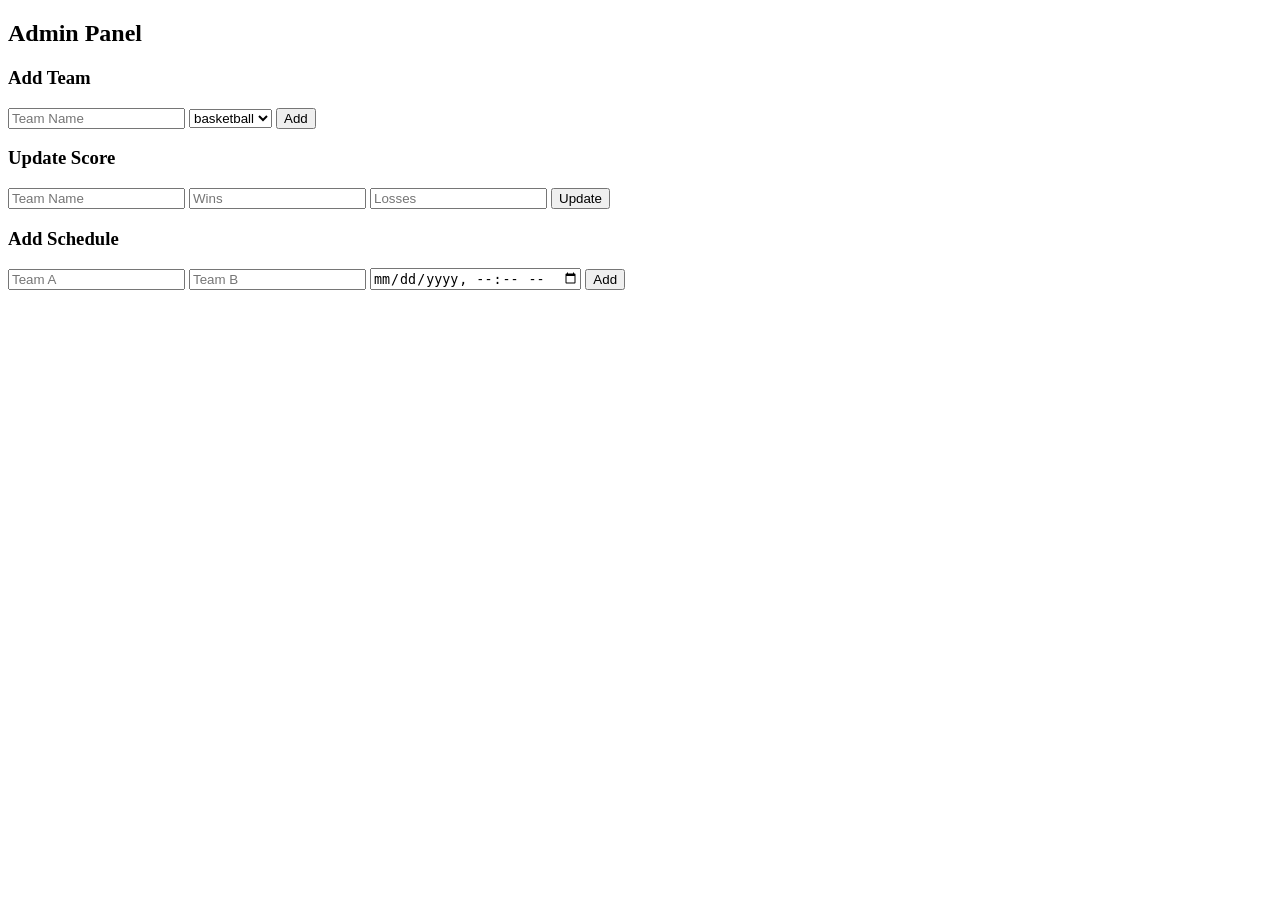
==== admin.html @ a8debdae "Add files via upload" ====
<!DOCTYPE html>
<html>
<head>
<link rel="stylesheet" href="css/style.css">
</head>
<body>
<h2>Admin Panel</h2>

<h3>Add Team</h3>
<input id="team" placeholder="Team Name">
<select id="sport">
<option>basketball</option>
<option>volleyball</option>
<option>softball</option>
</select>
<button onclick="addTeam()">Add</button>

<h3>Update Score</h3>
<input id="teamScore" placeholder="Team Name">
<input id="wins" type="number" placeholder="Wins">
<input id="losses" type="number" placeholder="Losses">
<button onclick="updateScore()">Update</button>

<h3>Add Schedule</h3>
<input id="a" placeholder="Team A">
<input id="b" placeholder="Team B">
<input id="dt" type="datetime-local">
<button onclick="addSchedule()">Add</button>

<script src="js/app.js"></script>
</body>
</html>
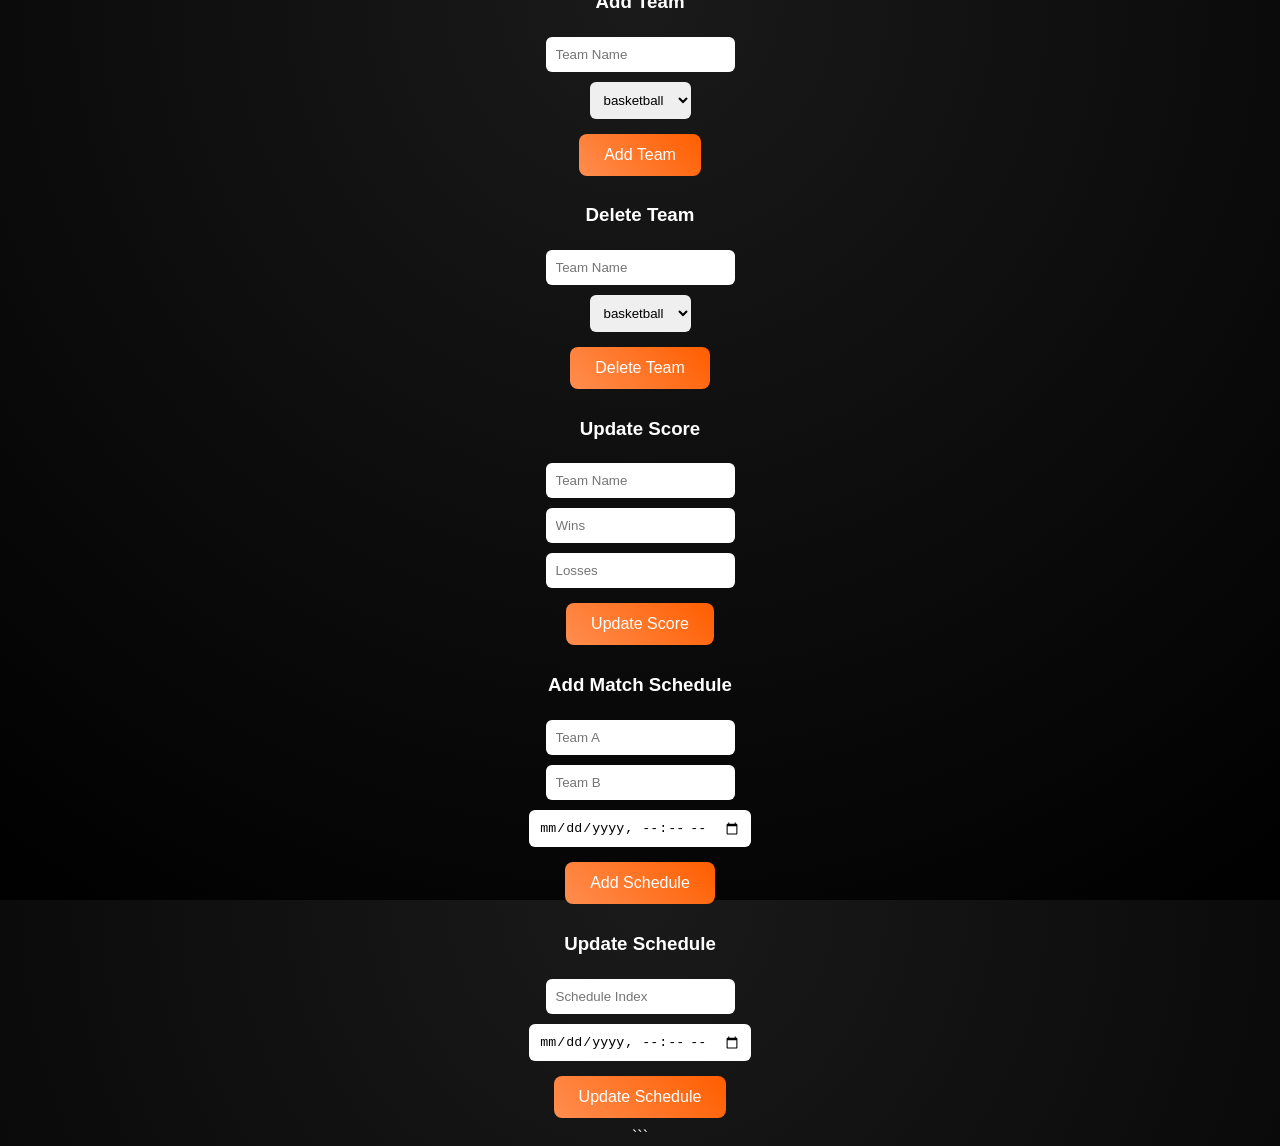
==== commit 05341668: "Update admin.html" ====
--- a/admin.html
+++ b/admin.html
@@ -1,32 +1,62 @@
 <!DOCTYPE html>
+
 <html>
 <head>
-<link rel="stylesheet" href="css/style.css">
+    <meta name="viewport" content="width=device-width, initial-scale=1.0">
+    <link rel="stylesheet" href="css/style.css">
+    <title>Admin Panel</title>
 </head>
 <body>
-<h2>Admin Panel</h2>
 
+<div class="center">
+    <h1 class="title-main">ADMIN PANEL</h1>
+    <h2 class="title-sub">Festival of Fire Control</h2>
+
+```
+<!-- ADD TEAM -->
 <h3>Add Team</h3>
 <input id="team" placeholder="Team Name">
 <select id="sport">
-<option>basketball</option>
-<option>volleyball</option>
-<option>softball</option>
+    <option>basketball</option>
+    <option>volleyball</option>
+    <option>softball</option>
 </select>
-<button onclick="addTeam()">Add</button>
+<button onclick="addTeam()">Add Team</button>
 
+<!-- DELETE TEAM -->
+<h3>Delete Team</h3>
+<input id="teamDelete" placeholder="Team Name">
+<select id="sportDelete">
+    <option>basketball</option>
+    <option>volleyball</option>
+    <option>softball</option>
+</select>
+<button onclick="deleteTeam()">Delete Team</button>
+
+<!-- UPDATE SCORE -->
 <h3>Update Score</h3>
 <input id="teamScore" placeholder="Team Name">
 <input id="wins" type="number" placeholder="Wins">
 <input id="losses" type="number" placeholder="Losses">
-<button onclick="updateScore()">Update</button>
+<button onclick="updateScore()">Update Score</button>
 
-<h3>Add Schedule</h3>
+<!-- ADD SCHEDULE -->
+<h3>Add Match Schedule</h3>
 <input id="a" placeholder="Team A">
 <input id="b" placeholder="Team B">
 <input id="dt" type="datetime-local">
-<button onclick="addSchedule()">Add</button>
+<button onclick="addSchedule()">Add Schedule</button>
+
+<!-- UPDATE SCHEDULE -->
+<h3>Update Schedule</h3>
+<input id="schedIndex" type="number" placeholder="Schedule Index">
+<input id="newDT" type="datetime-local">
+<button onclick="updateSchedule()">Update Schedule</button>
+```
+
+</div>
 
 <script src="js/app.js"></script>
+
 </body>
 </html>
--- a/css/style.css
+++ b/css/style.css
@@ -0,0 +1,107 @@
+body {
+background: radial-gradient(circle at top, #1a1a1a, #000000);
+color: white;
+font-family: 'Segoe UI', sans-serif;
+margin: 0;
+padding: 0;
+text-align: center;
+}
+
+/* CENTER EVERYTHING */
+.center {
+display: flex;
+flex-direction: column;
+justify-content: center;
+align-items: center;
+height: 100vh;
+}
+
+/* TITLE STYLES */
+.title-main {
+font-size: 3rem;
+font-weight: bold;
+color: #ff8d4f;
+text-shadow: 0 0 10px #ff8d4f, 0 0 25px #ff5e00;
+animation: glowFire 1.5s infinite alternate;
+}
+
+.title-sub {
+font-size: 1.8rem;
+color: #1f9e9c;
+text-shadow: 0 0 10px #1f9e9c, 0 0 20px #147a78;
+}
+
+/* GLOW ANIMATION */
+@keyframes glowFire {
+from { text-shadow: 0 0 10px #ff8d4f; }
+to { text-shadow: 0 0 30px #ff5e00; }
+}
+
+/* BUTTONS */
+button {
+background: linear-gradient(45deg, #ff8d4f, #ff5e00);
+border: none;
+padding: 12px 25px;
+margin: 10px;
+color: white;
+font-size: 1rem;
+border-radius: 8px;
+cursor: pointer;
+transition: 0.3s;
+}
+
+button:hover {
+transform: scale(1.05);
+background: linear-gradient(45deg, #ff5e00, #ff8d4f);
+}
+
+/* CARDS */
+.cards {
+display: flex;
+justify-content: center;
+flex-wrap: wrap;
+gap: 20px;
+margin-top: 50px;
+}
+
+.cards div {
+padding: 30px;
+width: 200px;
+background: rgba(255, 141, 79, 0.1);
+border: 1px solid #ff8d4f;
+border-radius: 15px;
+cursor: pointer;
+transition: 0.3s;
+}
+
+.cards div:hover {
+transform: translateY(-5px);
+background: rgba(31, 158, 156, 0.2);
+}
+
+/* TABLE */
+table {
+margin: auto;
+border-collapse: collapse;
+width: 80%;
+}
+
+th, td {
+border: 1px solid #ff8d4f;
+padding: 10px;
+}
+
+/* INPUTS */
+input, select {
+padding: 10px;
+margin: 5px;
+border-radius: 6px;
+border: none;
+}
+
+/* TOP BUTTONS */
+.top {
+position: absolute;
+top: 10px;
+right: 10px;
+}
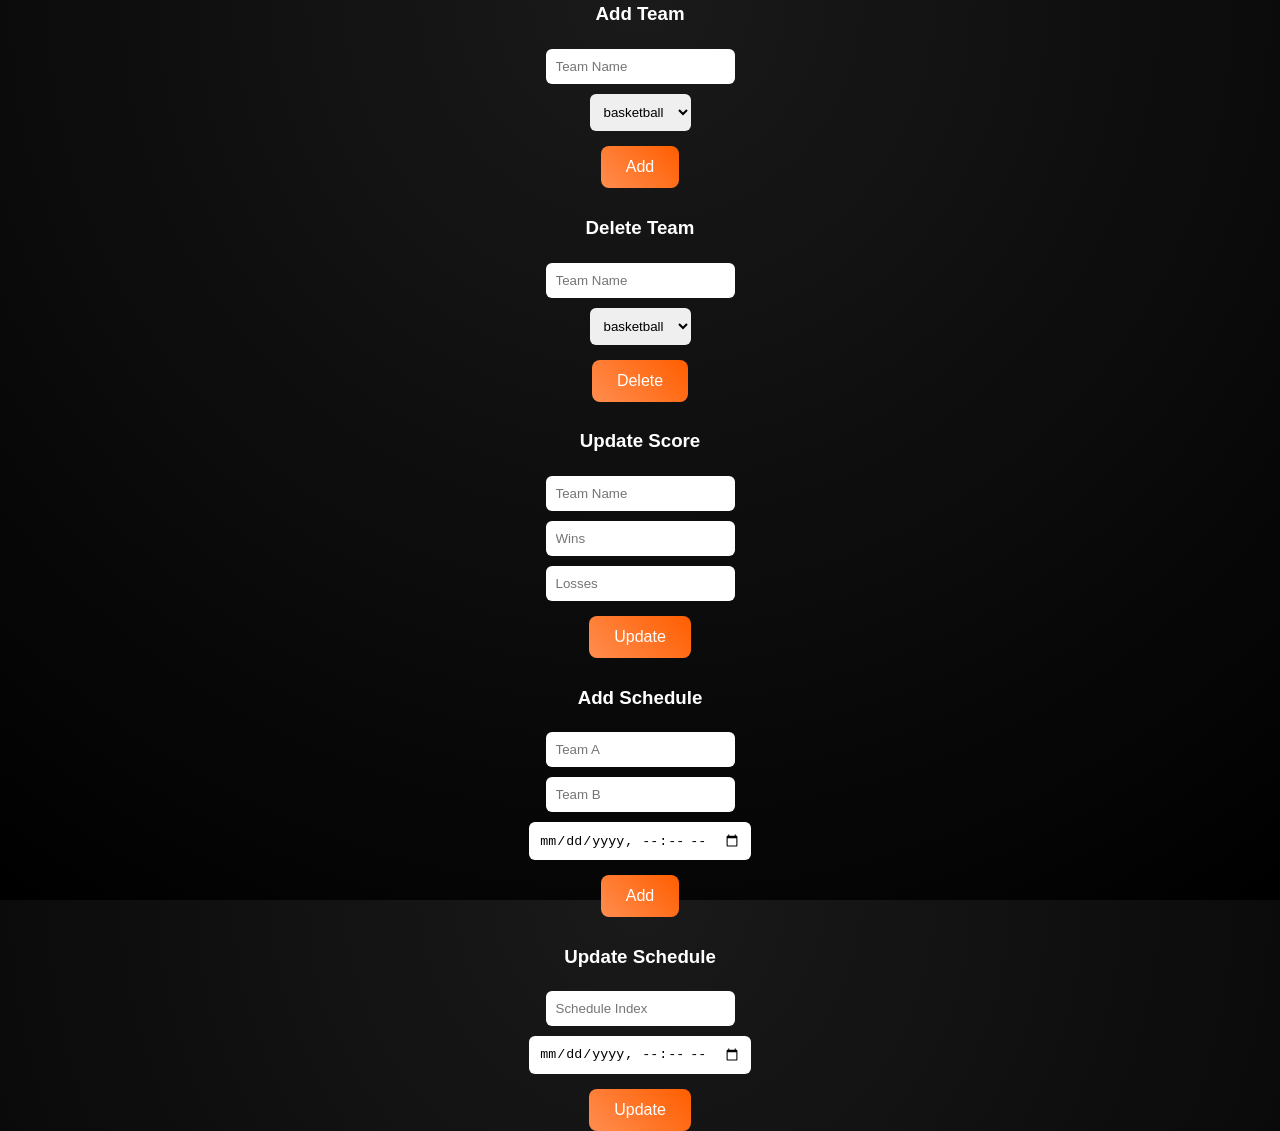
==== commit c08d10e4: "Update admin.html" ====
--- a/admin.html
+++ b/admin.html
@@ -2,57 +2,61 @@
 
 <html>
 <head>
-    <meta name="viewport" content="width=device-width, initial-scale=1.0">
-    <link rel="stylesheet" href="css/style.css">
-    <title>Admin Panel</title>
+<link rel="stylesheet" href="css/style.css">
+<meta name="viewport" content="width=device-width, initial-scale=1.0">
 </head>
+
 <body>
 
 <div class="center">
-    <h1 class="title-main">ADMIN PANEL</h1>
-    <h2 class="title-sub">Festival of Fire Control</h2>
 
-```
+<h2 class="title-main">ADMIN PANEL</h2>
+<h3 class="title-sub">Festival of Fire Control</h3>
+
 <!-- ADD TEAM -->
+
 <h3>Add Team</h3>
 <input id="team" placeholder="Team Name">
 <select id="sport">
-    <option>basketball</option>
-    <option>volleyball</option>
-    <option>softball</option>
+<option>basketball</option>
+<option>volleyball</option>
+<option>softball</option>
 </select>
-<button onclick="addTeam()">Add Team</button>
+<button onclick="addTeam()">Add</button>
 
 <!-- DELETE TEAM -->
+
 <h3>Delete Team</h3>
 <input id="teamDelete" placeholder="Team Name">
 <select id="sportDelete">
-    <option>basketball</option>
-    <option>volleyball</option>
-    <option>softball</option>
+<option>basketball</option>
+<option>volleyball</option>
+<option>softball</option>
 </select>
-<button onclick="deleteTeam()">Delete Team</button>
+<button onclick="deleteTeam()">Delete</button>
 
 <!-- UPDATE SCORE -->
+
 <h3>Update Score</h3>
 <input id="teamScore" placeholder="Team Name">
 <input id="wins" type="number" placeholder="Wins">
 <input id="losses" type="number" placeholder="Losses">
-<button onclick="updateScore()">Update Score</button>
+<button onclick="updateScore()">Update</button>
 
 <!-- ADD SCHEDULE -->
-<h3>Add Match Schedule</h3>
+
+<h3>Add Schedule</h3>
 <input id="a" placeholder="Team A">
 <input id="b" placeholder="Team B">
 <input id="dt" type="datetime-local">
-<button onclick="addSchedule()">Add Schedule</button>
+<button onclick="addSchedule()">Add</button>
 
 <!-- UPDATE SCHEDULE -->
+
 <h3>Update Schedule</h3>
 <input id="schedIndex" type="number" placeholder="Schedule Index">
 <input id="newDT" type="datetime-local">
-<button onclick="updateSchedule()">Update Schedule</button>
-```
+<button onclick="updateSchedule()">Update</button>
 
 </div>
 
